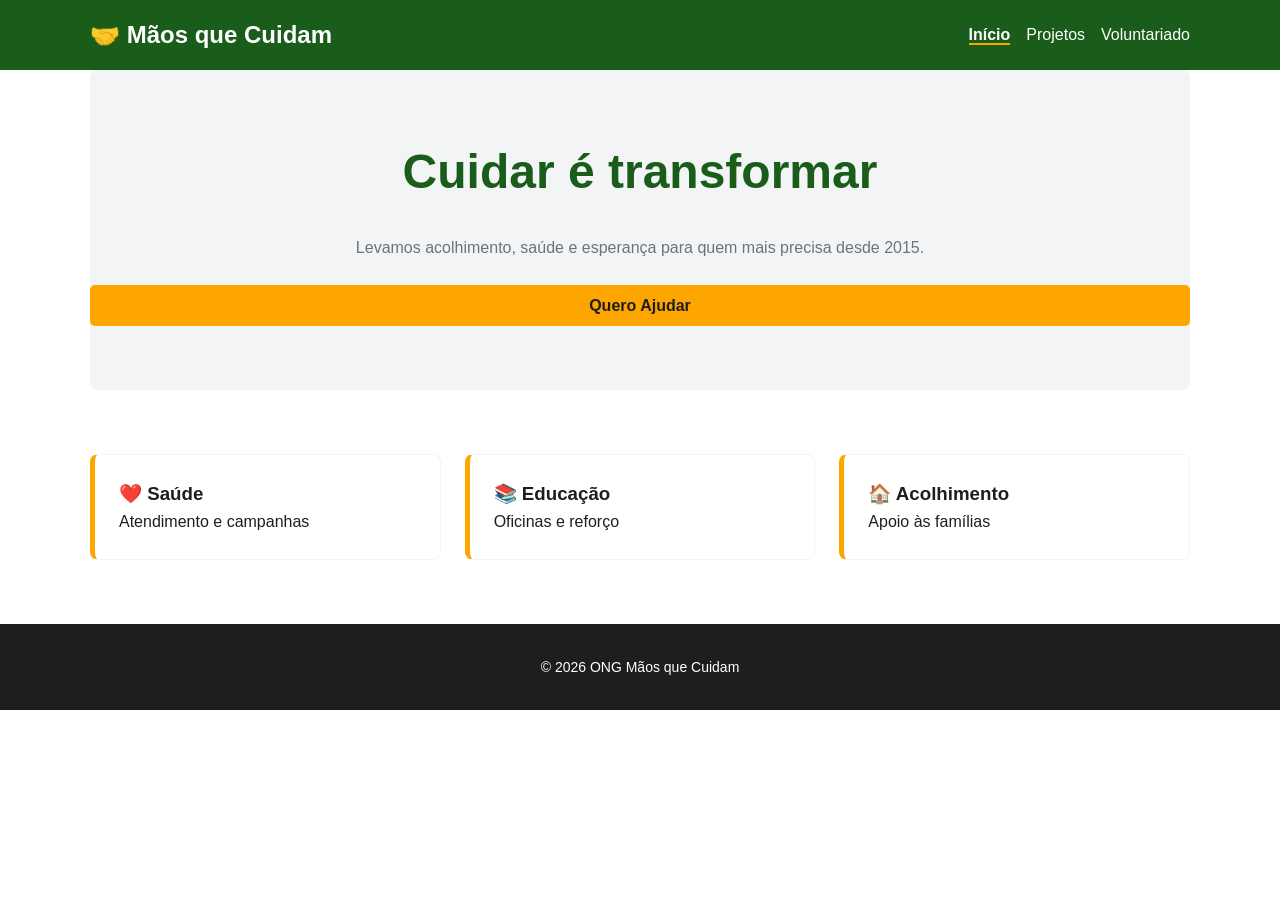
==== index.html @ 30ed5990 "primeiro commit projeto ONG" ====
﻿<!DOCTYPE html>
<html lang="pt-BR">
<head>
  <meta charset="UTF-8">
  <meta name="viewport" content="width=device-width, initial-scale=1.0">
  <title>Mãos que Cuidam - ONG</title>
  <link rel="stylesheet" href="style.css">
</head>
<body>
<header>
  <div class="container">
    <h1>🤝 Mãos que Cuidam</h1>
    <button class="menu-hamburguer" id="btn-menu"><span></span><span></span><span></span></button>
    <nav id="menu-nav">
      <ul>
        <li><a href="index.html" class="ativo">Início</a></li>
        <li><a href="projetos.html">Projetos</a></li>
        <li><a href="cadastro.html">Voluntariado</a></li>
      </ul>
    </nav>
  </div>
</header>
<main class="container">
  <section class="hero">
    <h2>Cuidar é transformar</h2>
    <p>Levamos acolhimento, saúde e esperança para quem mais precisa desde 2015.</p>
    <a href="projetos.html" class="botao">Quero Ajudar</a>
  </section>
  <section><div class="cards">
    <div class="card"><h3>❤️ Saúde</h3><p>Atendimento e campanhas</p></div>
    <div class="card"><h3>📚 Educação</h3><p>Oficinas e reforço</p></div>
    <div class="card"><h3>🏠 Acolhimento</h3><p>Apoio às famílias</p></div>
  </div></section>
</main>
<footer><p>© 2026 ONG Mãos que Cuidam</p></footer>
<div class="toast" id="toast"></div>
<script src="js/bundle.js"></script>
</body>
</html>
---- style.css ----
﻿/* 1. CORES E FONTES - NOSSO DESIGN SYSTEM */
:root {
  --cor-primaria: #1A5D1A;
  --cor-primaria-clara: #2E8B57;
  --cor-secundaria: #FFA500;
  --cor-secundaria-clara: #FFD27F;
  --cor-neutra-escura: #1E1E1E;
  --cor-neutra-media: #6B7280;
  --cor-neutra-clara: #F3F4F6;
  --cor-fundo: #FFFFFF;
  --fonte-principal: 'Inter', sans-serif;
  --texto-h1: 3rem;
  --texto-h2: 2rem;
  --texto-h3: 1.5rem;
  --texto-corpo: 1rem;
  --texto-pequeno: 0.875rem;
  --espaco-1: 0.5rem;
  --espaco-2: 1rem;
  --espaco-3: 1.5rem;
  --espaco-4: 2rem;
  --espaco-5: 4rem;
}
* { margin: 0; padding: 0; box-sizing: border-box; }
body { font-family: var(--fonte-principal); background-color: var(--cor-fundo); color: var(--cor-neutra-escura); font-size: var(--texto-corpo); line-height: 1.6; }
.container { max-width: 1100px; margin: 0 auto; width: 90%; }

/* 3. CABEÇALHO */
header { background-color: var(--cor-primaria); color: var(--cor-fundo); padding: var(--espaco-2) 0; position: relative; }
header .container { display: flex; justify-content: space-between; align-items: center; }
header h1 { font-size: var(--texto-h3); }
nav ul { list-style: none; display: flex; gap: var(--espaco-2); align-items: center; }
nav li { position: relative; }
nav a { color: var(--cor-fundo); text-decoration: none; }
nav a.ativo { font-weight: bold; border-bottom: 2px solid var(--cor-secundaria); }

/* MENU HAMBURGUER */
.menu-hamburguer { display: none; flex-direction: column; gap: 5px; background: none; border: none; cursor: pointer; }
.menu-hamburguer span { display: block; width: 25px; height: 3px; background-color: var(--cor-fundo); transition: 0.3s; }

/* 4. SEÇÕES */
.hero { text-align: center; padding: var(--espaco-5) 0; background-color: var(--cor-neutra-clara); border-radius: 8px; margin-bottom: var(--espaco-5); }
.hero h2 { font-size: var(--texto-h1); }
.hero p { color: var(--cor-neutra-media); margin: var(--espaco-2) 0 var(--espaco-3) 0; }
section { margin-bottom: var(--espaco-5); }
h2 { font-size: var(--texto-h2); color: var(--cor-primaria); margin-bottom: var(--espaco-3); }

/* 5. CARDS */
.cards { display: grid; grid-template-columns: repeat(12, 1fr); gap: var(--espaco-3); }
.card { grid-column: span 12; background-color: var(--cor-fundo); padding: var(--espaco-3); border-radius: 8px; border: 1px solid var(--cor-neutra-clara); border-left: 5px solid var(--cor-secundaria); transition: 0.3s; }
.card:hover { transform: translateY(-5px); box-shadow: 0 4px 10px rgba(0,0,0,0.2); }

/* 6. BOTÃO */
.botao { display: inline-block; background-color: var(--cor-secundaria); color: var(--cor-neutra-escura); text-decoration: none; padding: var(--espaco-1) var(--espaco-3); border-radius: 5px; font-weight: bold; transition: 0.3s; border: none; cursor: pointer; width: 100%; }
.botao:hover { background-color: var(--cor-secundaria-clara); }

/* FORMULÁRIO - VALIDAÇÃO SÓ VIA JS */
input, textarea, select { border: 1px solid var(--cor-neutra-media); padding: var(--espaco-2); border-radius: 5px; transition: 0.3s; width: 100%; margin-bottom: var(--espaco-1); }
input:focus, textarea:focus, select:focus { border-color: var(--cor-primaria); box-shadow: 0 0 0 2px var(--cor-secundaria-clara); outline: none; }

.campo-erro { border: 2px solid #dc2626 !important; background: #fef2f2; }
.campo-sucesso { border: 2px solid #16a34a !important; background: #f0fdf4; }
.mensagem-erro { color: #dc2626; font-size: 0.85rem; display: block; margin-top: 4px; min-height: 18px; }

.alerta { padding: 12px; border-radius: 6px; margin: 10px 0; }
.alerta-erro { background: #fef2f2; color: #dc2626; border: 1px solid #fecaca; }
.alerta-sucesso { background: #f0fdf4; color: #16a34a; border: 1px solid #bbf7d0; }
.toast { position: fixed; bottom: 20px; right: 20px; background: #333; color: #fff; padding: 14px 20px; border-radius: 8px; opacity: 0; transform: translateY(100px); transition: all 0.3s; z-index: 9999; }
.toast.ativo { opacity: 1; transform: translateY(0); }

/* RODAPÉ */
footer { background-color: var(--cor-neutra-escura); color: var(--cor-fundo); text-align: center; padding: var(--espaco-4); font-size: var(--texto-pequeno); margin-top: var(--espaco-5); }

/* RESPONSIVO */
@media (max-width: 768px) {
  .menu-hamburguer { display: flex; }
  nav { display: none; position: absolute; top: 60px; left: 0; width: 100%; background-color: var(--cor-primaria); padding: var(--espaco-2); }
  nav.ativo { display: flex; }
  nav ul { flex-direction: column; align-items: flex-start; width: 100%; }
}
@media (min-width: 768px) { .card { grid-column: span 6; } }
@media (min-width: 1024px) { .card { grid-column: span 4; } }
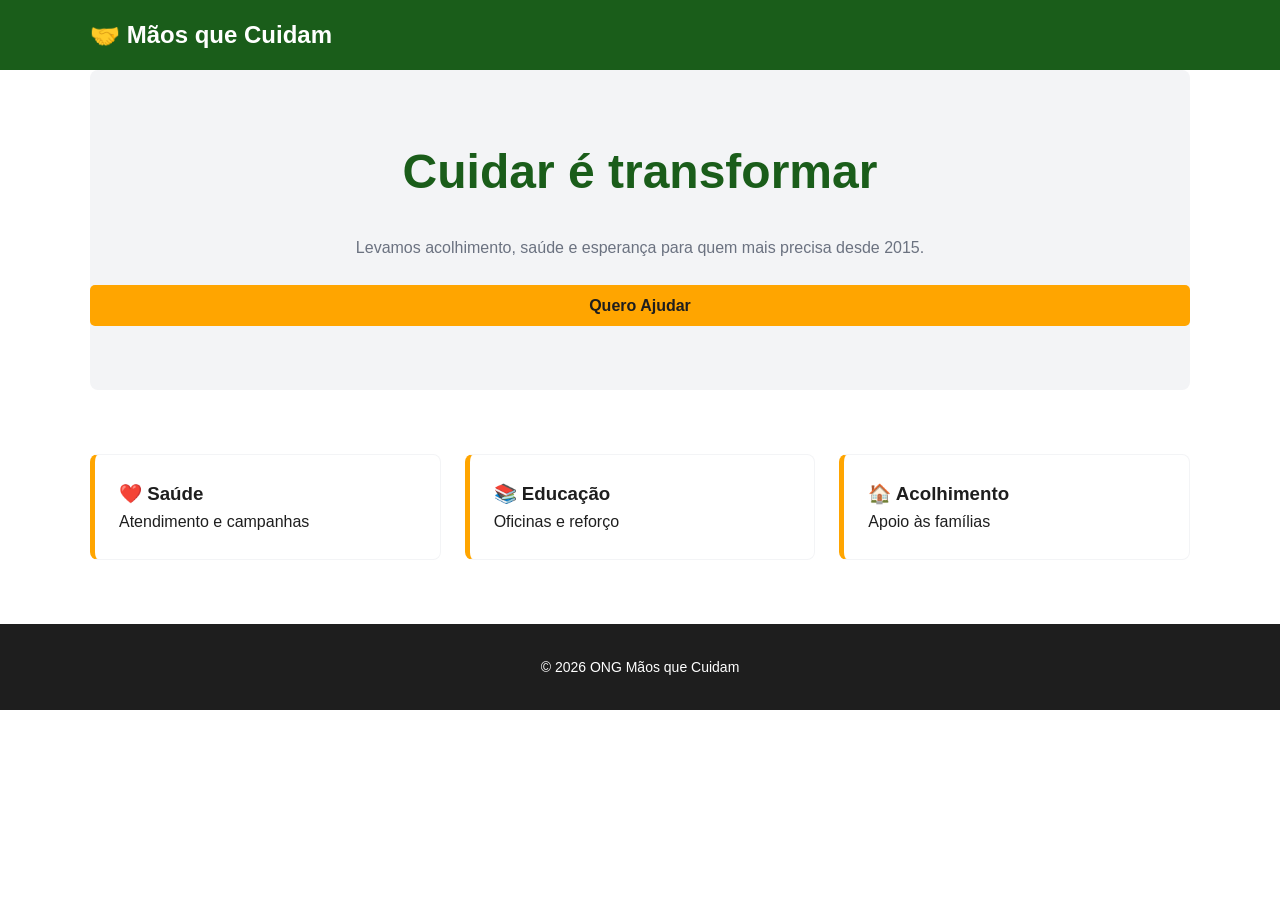
==== commit 97b1c2e2: "Add ARIA attributes for accessibility in index.html Título: feat: adiciona atributos WAI-ARIA para a" ====
--- a/index.html
+++ b/index.html
@@ -1,4 +1,4 @@
-﻿<!DOCTYPE html>
+<!DOCTYPE html>
 <html lang="pt-BR">
 <head>
   <meta charset="UTF-8">
@@ -10,8 +10,8 @@
 <header>
   <div class="container">
     <h1>🤝 Mãos que Cuidam</h1>
-    <button class="menu-hamburguer" id="btn-menu"><span></span><span></span><span></span></button>
-    <nav id="menu-nav">
+    <button class="menu-hamburguer" id="btn-menu" aria-label="Abrir menu de navegação" aria-expanded="false" aria-controls="menu-nav">
+    <nav id="menu-nav" aria-label="Menu principal">
       <ul>
         <li><a href="index.html" class="ativo">Início</a></li>
         <li><a href="projetos.html">Projetos</a></li>
@@ -33,7 +33,7 @@
   </div></section>
 </main>
 <footer><p>© 2026 ONG Mãos que Cuidam</p></footer>
-<div class="toast" id="toast"></div>
+<div class="toast" id="toast" role="alert" aria-live="polite"></div>
 <script src="js/bundle.js"></script>
 </body>
-</html>+</html>
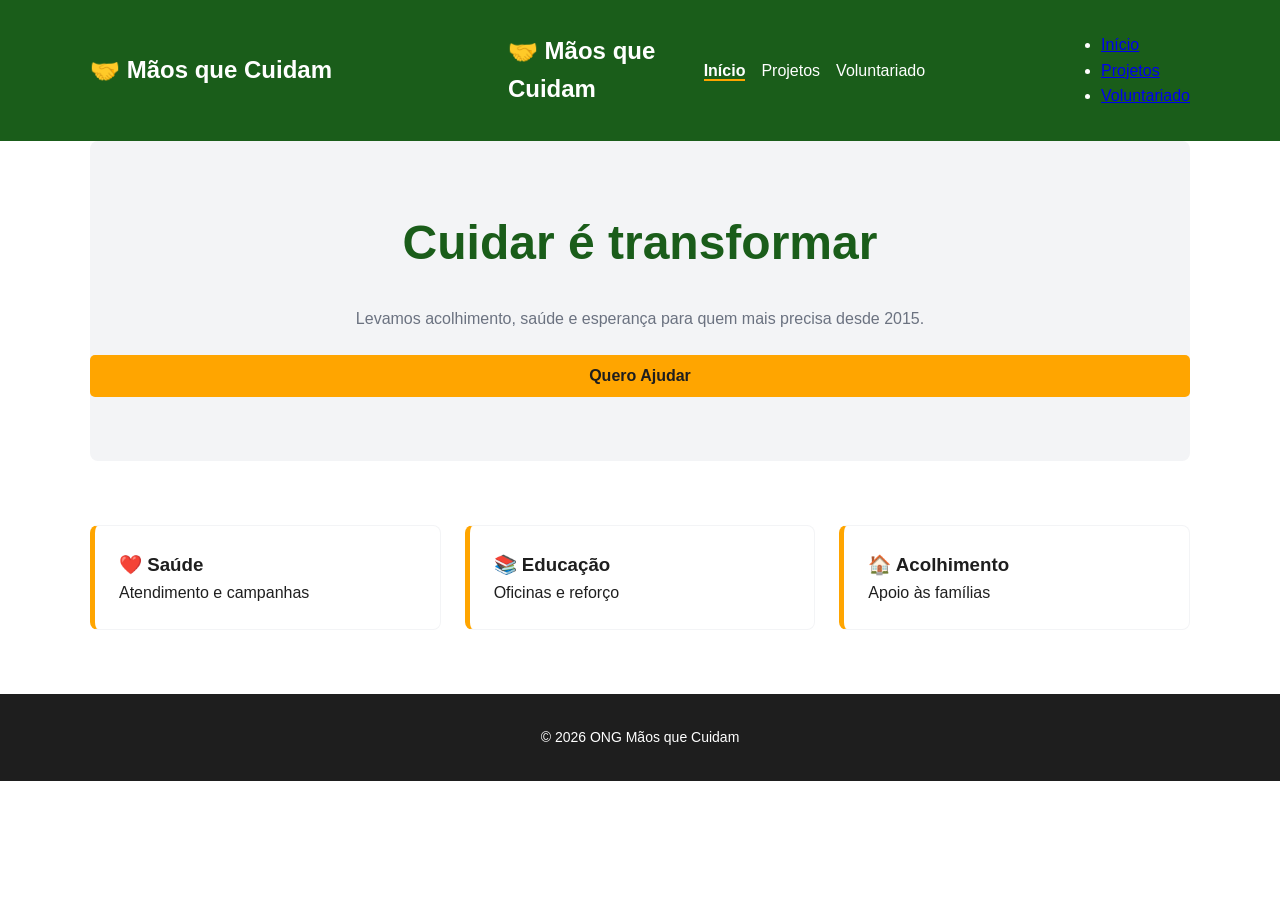
==== commit bcc1d165: "Fix HTML structure and add navigation items" ====
--- a/index.html
+++ b/index.html
@@ -10,8 +10,19 @@
 <header>
   <div class="container">
     <h1>🤝 Mãos que Cuidam</h1>
-    <button class="menu-hamburguer" id="btn-menu" aria-label="Abrir menu de navegação" aria-expanded="false" aria-controls="menu-nav">
+    <header>
+  <div class="container">
+    <h1>🤝 Mãos que Cuidam</h1>
+    <button class="menu-hamburguer" id="btn-menu" aria-label="Abrir menu de navegação" aria-expanded="false" aria-controls="menu-nav">☰</button>
     <nav id="menu-nav" aria-label="Menu principal">
+      <ul>
+        <li><a href="index.html" class="ativo">Início</a></li>
+        <li><a href="projetos.html">Projetos</a></li>
+        <li><a href="cadastro.html">Voluntariado</a></li>
+      </ul>
+    </nav>
+  </div>
+</header>
       <ul>
         <li><a href="index.html" class="ativo">Início</a></li>
         <li><a href="projetos.html">Projetos</a></li>
--- a/style.css
+++ b/style.css
@@ -78,4 +78,25 @@
   nav ul { flex-direction: column; align-items: flex-start; width: 100%; }
 }
 @media (min-width: 768px) { .card { grid-column: span 6; } }
-@media (min-width: 1024px) { .card { grid-column: span 4; } }+@media (min-width: 1024px) { .card { grid-column: span 4; } }
+
+/* Acessibilidade - Foco visível WCAG 2.1 */
+a:focus, button:focus, input:focus, select:focus, textarea:focus {
+  outline: 2px solid #005fcc;
+  outline-offset: 3px;
+}
+
+.botao:focus {
+  outline: 3px solid #000;
+  outline-offset: 4px;
+}
+
+/* Garante que o foco nunca suma */
+*:focus-visible {
+  outline: 2px solid #005fcc;
+}
+/* MENU SEMPRE VISÍVEL NO DESKTOP */
+#menu-nav {
+  display: flex !important;
+  gap: 20px;
+}
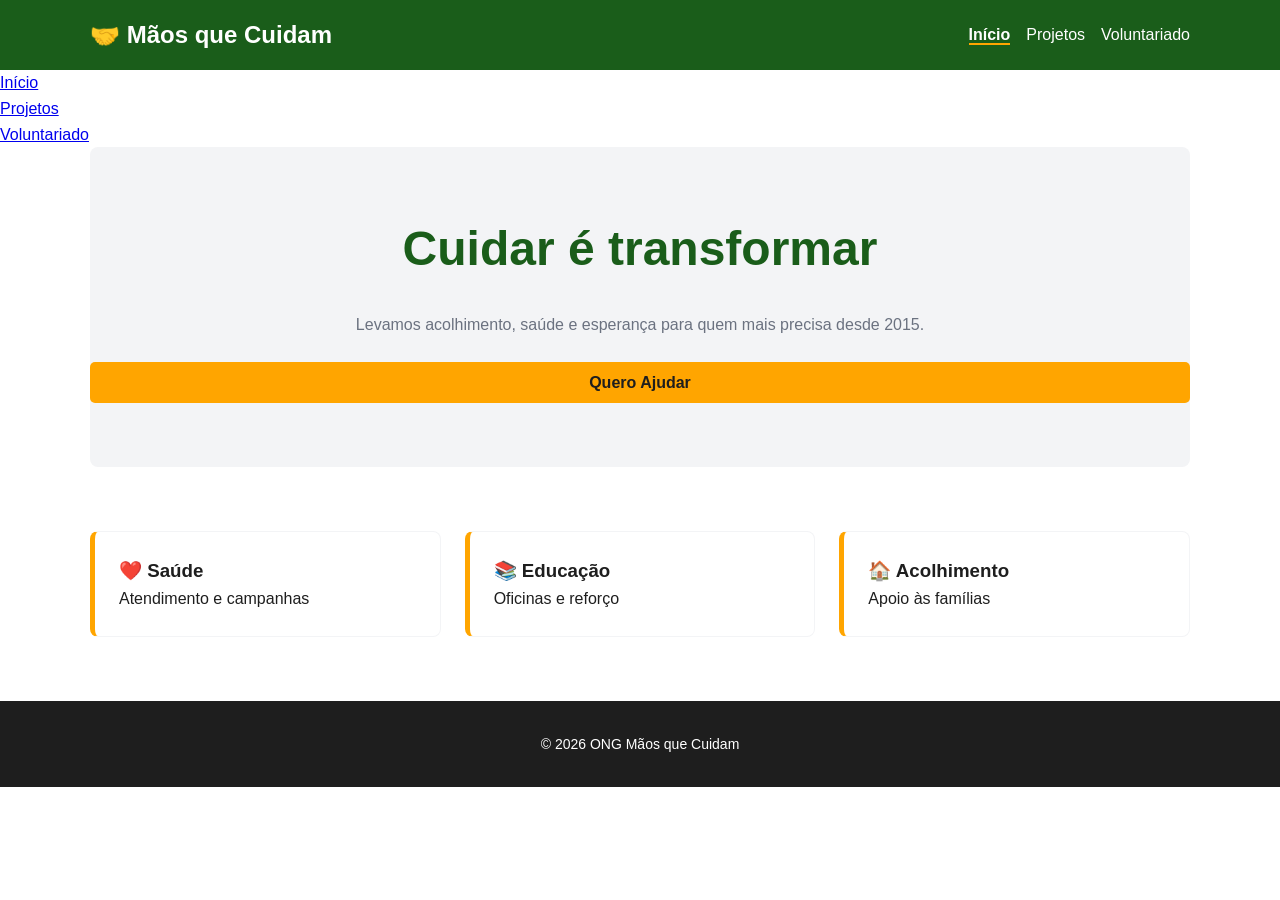
==== commit 28220f94: "Remove duplicate header from index.html Removed duplicate header section in index.html" ====
--- a/index.html
+++ b/index.html
@@ -8,9 +8,6 @@
 </head>
 <body>
 <header>
-  <div class="container">
-    <h1>🤝 Mãos que Cuidam</h1>
-    <header>
   <div class="container">
     <h1>🤝 Mãos que Cuidam</h1>
     <button class="menu-hamburguer" id="btn-menu" aria-label="Abrir menu de navegação" aria-expanded="false" aria-controls="menu-nav">☰</button>
--- a/style.css
+++ b/style.css
@@ -95,8 +95,4 @@
 *:focus-visible {
   outline: 2px solid #005fcc;
 }
-/* MENU SEMPRE VISÍVEL NO DESKTOP */
-#menu-nav {
-  display: flex !important;
-  gap: 20px;
-}
+
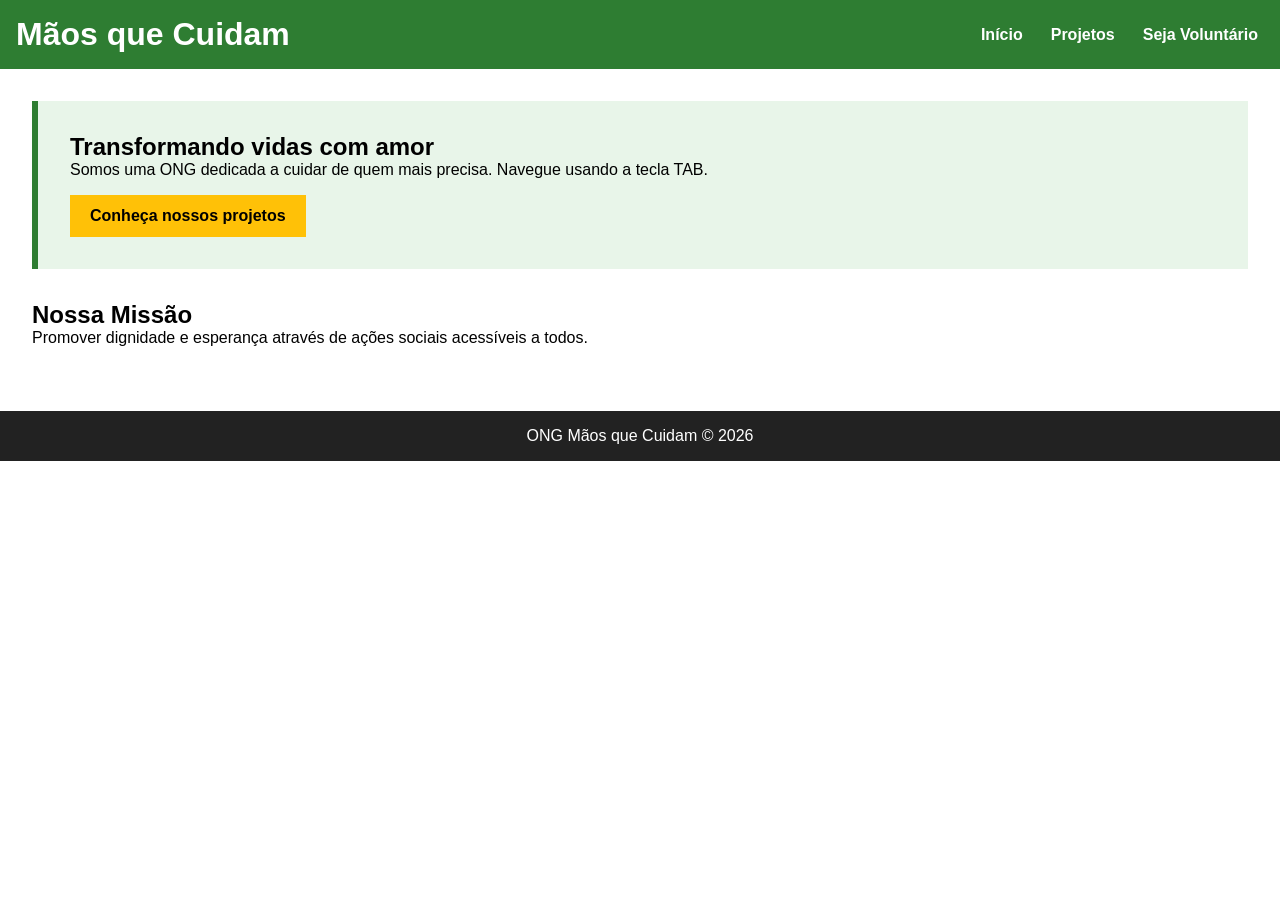
==== commit c130dd19: "versao final ong-final com pastas atualizadas" ====
--- a/index.html
+++ b/index.html
@@ -1,47 +1,41 @@
 <!DOCTYPE html>
 <html lang="pt-BR">
 <head>
-  <meta charset="UTF-8">
-  <meta name="viewport" content="width=device-width, initial-scale=1.0">
-  <title>Mãos que Cuidam - ONG</title>
-  <link rel="stylesheet" href="style.css">
+<meta charset="UTF-8"><meta name="viewport" content="width=device-width, initial-scale=1.0">
+<title>ONG Mãos que Cuidam - Início</title>
+<style>
+  :root{--verde:#2E7D32;--amarelo:#FFC107;--foco:#005FCC}
+  *{margin:0;padding:0;box-sizing:border-box;font-family:Arial,sans-serif}
+ .skip-link{position:absolute;left:-9999px;top:auto;width:1px;height:1px;overflow:hidden;background:var(--verde);color:#fff;padding:8px;z-index:9999}
+ .skip-link:focus{left:10px;top:10px;width:auto;height:auto}
+  :focus-visible{outline:3px solid var(--foco);outline-offset:3px}
+  header{background:var(--verde);color:#fff;padding:1rem;display:flex;justify-content:space-between;align-items:center}
+  nav ul{list-style:none;display:flex;gap:1rem}
+  nav a{color:#fff;text-decoration:none;font-weight:bold;padding:6px}
+  #btn-menu{display:none;background:var(--amarelo);border:0;padding:8px 12px;font-weight:bold;cursor:pointer}
+  main{padding:2rem}
+ .hero{background:#E8F5E9;padding:2rem;border-left:6px solid var(--verde);margin-bottom:2rem}
+ .btn{background:var(--amarelo);color:#000;padding:12px 20px;text-decoration:none;font-weight:bold;border:0;cursor:pointer;display:inline-block;margin-top:1rem}
+  footer{background:#222;color:#fff;text-align:center;padding:1rem;margin-top:2rem}
+  @media(max-width:700px){#btn-menu{display:block} nav ul{display:none;flex-direction:column;background:var(--verde);position:absolute;top:60px;left:0;width:100%;padding:1rem} nav ul.aberto{display:flex}}
+</style>
 </head>
 <body>
+<a class="skip-link" href="#conteudo">Pular para o conteúdo principal</a>
 <header>
-  <div class="container">
-    <h1>🤝 Mãos que Cuidam</h1>
-    <button class="menu-hamburguer" id="btn-menu" aria-label="Abrir menu de navegação" aria-expanded="false" aria-controls="menu-nav">☰</button>
-    <nav id="menu-nav" aria-label="Menu principal">
-      <ul>
-        <li><a href="index.html" class="ativo">Início</a></li>
-        <li><a href="projetos.html">Projetos</a></li>
-        <li><a href="cadastro.html">Voluntariado</a></li>
-      </ul>
-    </nav>
-  </div>
+  <h1>Mãos que Cuidam</h1>
+  <button id="btn-menu" aria-label="Abrir menu de navegação" aria-expanded="false" aria-controls="menu-principal">☰ Menu</button>
+  <nav aria-label="Navegação principal"><ul id="menu-principal"><li><a href="index.html" aria-current="page">Início</a></li><li><a href="projetos.html">Projetos</a></li><li><a href="cadastro.html">Seja Voluntário</a></li></ul></nav>
 </header>
-      <ul>
-        <li><a href="index.html" class="ativo">Início</a></li>
-        <li><a href="projetos.html">Projetos</a></li>
-        <li><a href="cadastro.html">Voluntariado</a></li>
-      </ul>
-    </nav>
-  </div>
-</header>
-<main class="container">
-  <section class="hero">
-    <h2>Cuidar é transformar</h2>
-    <p>Levamos acolhimento, saúde e esperança para quem mais precisa desde 2015.</p>
-    <a href="projetos.html" class="botao">Quero Ajudar</a>
-  </section>
-  <section><div class="cards">
-    <div class="card"><h3>❤️ Saúde</h3><p>Atendimento e campanhas</p></div>
-    <div class="card"><h3>📚 Educação</h3><p>Oficinas e reforço</p></div>
-    <div class="card"><h3>🏠 Acolhimento</h3><p>Apoio às famílias</p></div>
-  </div></section>
+<main id="conteudo" tabindex="-1">
+  <section class="hero"><h2>Transformando vidas com amor</h2><p>Somos uma ONG dedicada a cuidar de quem mais precisa. Navegue usando a tecla TAB.</p><a class="btn" href="projetos.html">Conheça nossos projetos</a></section>
+  <section><h2>Nossa Missão</h2><p>Promover dignidade e esperança através de ações sociais acessíveis a todos.</p></section>
 </main>
-<footer><p>© 2026 ONG Mãos que Cuidam</p></footer>
-<div class="toast" id="toast" role="alert" aria-live="polite"></div>
-<script src="js/bundle.js"></script>
+<footer><p>ONG Mãos que Cuidam © 2026</p></footer>
+<script>
+const btn=document.getElementById('btn-menu');const menu=document.getElementById('menu-principal');
+btn.addEventListener('click',()=>{const aberto=menu.classList.toggle('aberto');btn.setAttribute('aria-expanded',aberto);btn.setAttribute('aria-label',aberto?'Fechar menu':'Abrir menu')});
+document.addEventListener('keydown',e=>{if(e.key==='Escape'&&menu.classList.contains('aberto')){menu.classList.remove('aberto');btn.setAttribute('aria-expanded','false');btn.focus()}});
+</script>
 </body>
-</html>
+</html>
